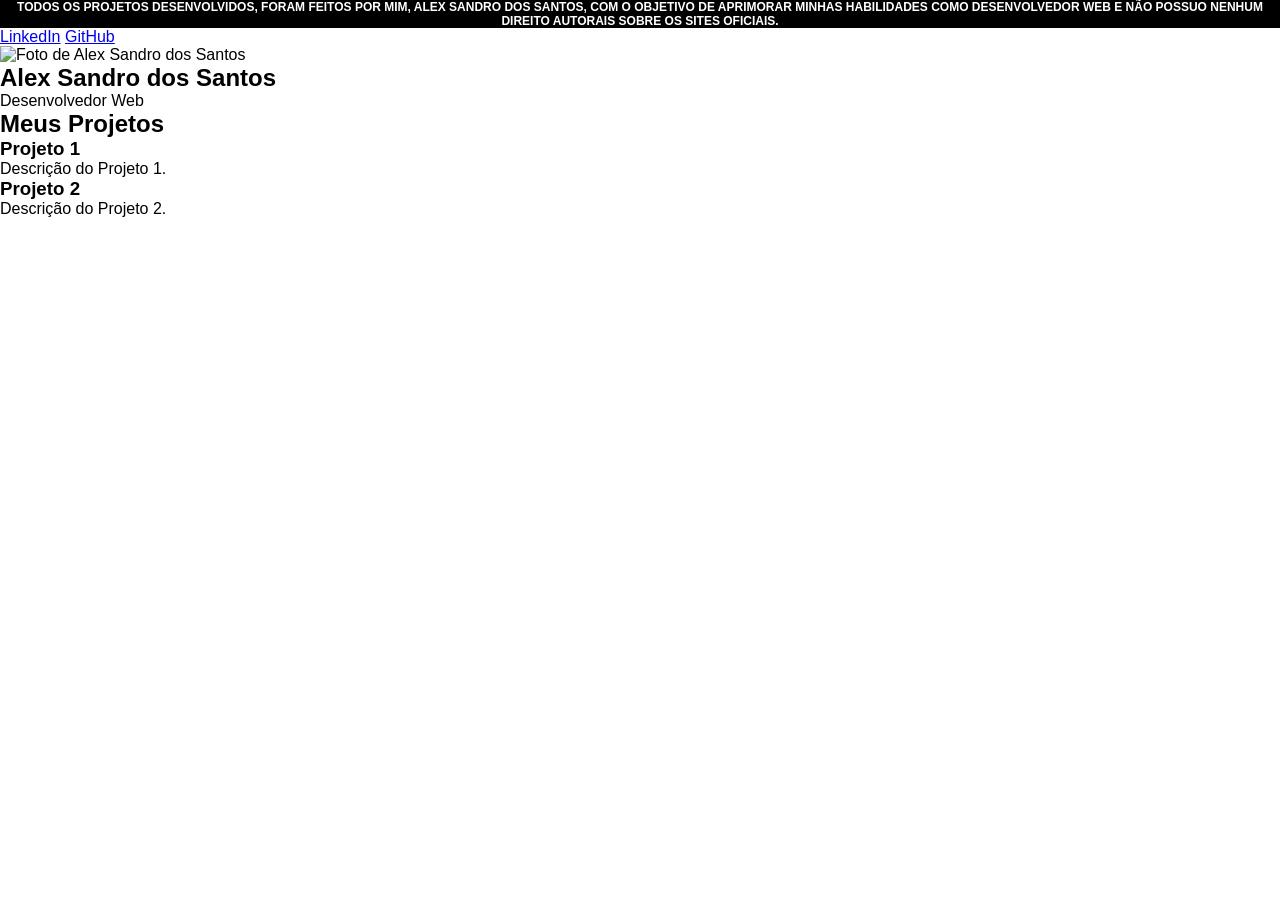
==== index.html @ 8859919f "Add files via upload" ====
<!DOCTYPE html>
<html lang="pt-br">
<head>
    <meta charset="UTF-8">
    <meta name="viewport" content="width=device-width, initial-scale=1.0">
    <title>Bem-vindo ao Meu Portfólio Alex Sandro dos Santos</title>
    <link rel="stylesheet" href="style-portifolio.css">
</head>
<body>
    <header>
        <h6 class="alertas">Todos os projetos desenvolvidos, foram feitos por mim, Alex Sandro dos Santos, com o objetivo de aprimorar minhas habilidades como desenvolvedor web e não possuo nenhum direito autorais sobre os sites oficiais.
        </h6>
        <section class="redes-sociais">
            <a href="https://www.linkedin.com/in/alex-sandro-dos-santos-5a2408170/" target="_blank">LinkedIn</a>
            <a href="https://github.com/AlexSandro233" target="_blank">GitHub</a>
        
            <div class="logo">
                <img src="img/foto.png" alt="Foto de Alex Sandro dos Santos">
            </div>
            <div>
                <h1>Alex Sandro dos Santos</h1>
                <p>Desenvolvedor Web</p>
            </div>
        </section>
    </header>
    <main>
        <section class="projetos">
            <h2>Meus Projetos</h2>
            <div class="projeto">
                <h3>Projeto 1</h3>
                <p>Descrição do Projeto 1.</p>
            </div>
            <div class="projeto">
                <h3>Projeto 2</h3>
                <p>Descrição do Projeto 2.</p>
            </div>
            <!-- Adicione mais projetos conforme necessário -->
        </section>
    </main>
</body>
</html>
---- style-portifolio.css ----
*{
    margin: 0;
    padding: 0;
    box-sizing: border-box;
    font-family: 'Poppins', sans-serif;
}
h6{
    text-transform: uppercase;
    text-align: center;
    margin-bottom: 0px;
    padding: 0px;
    background-color: #000;
    color: #fff;   
    font-size: 12px;
}
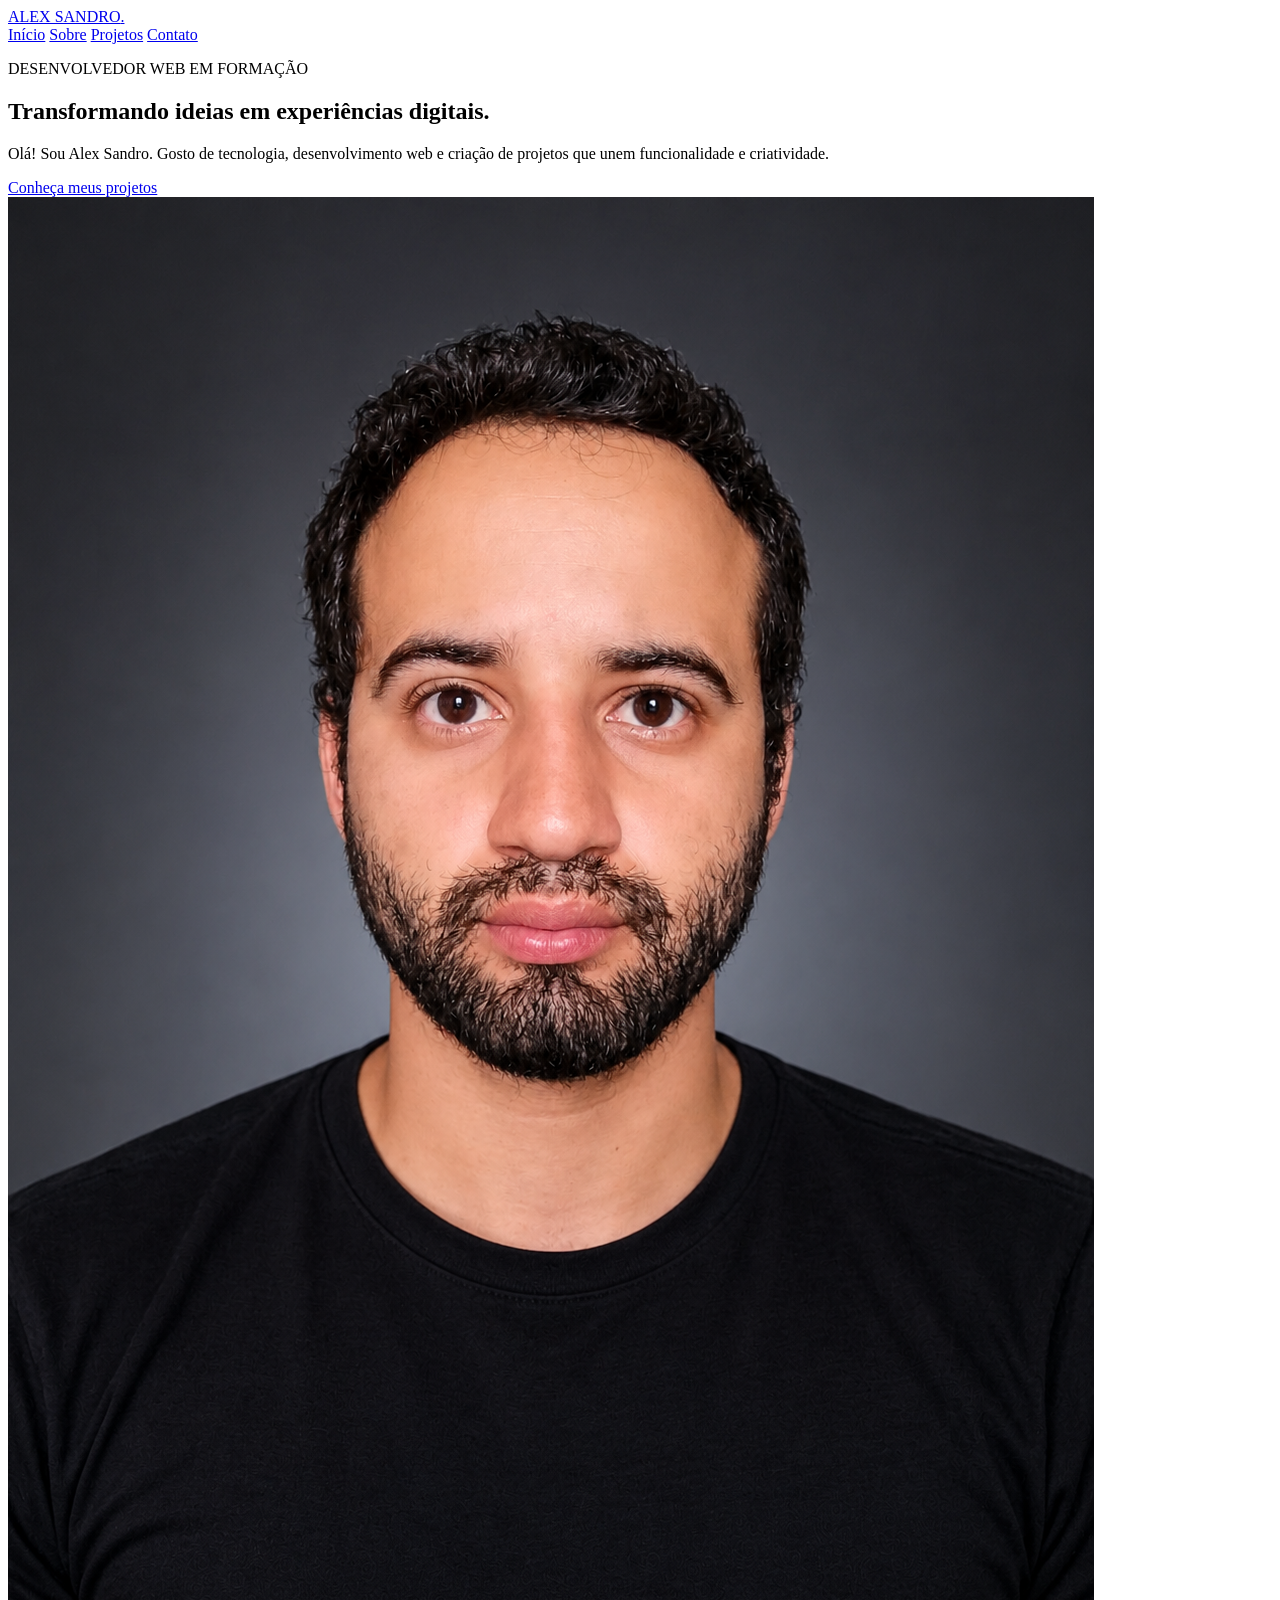
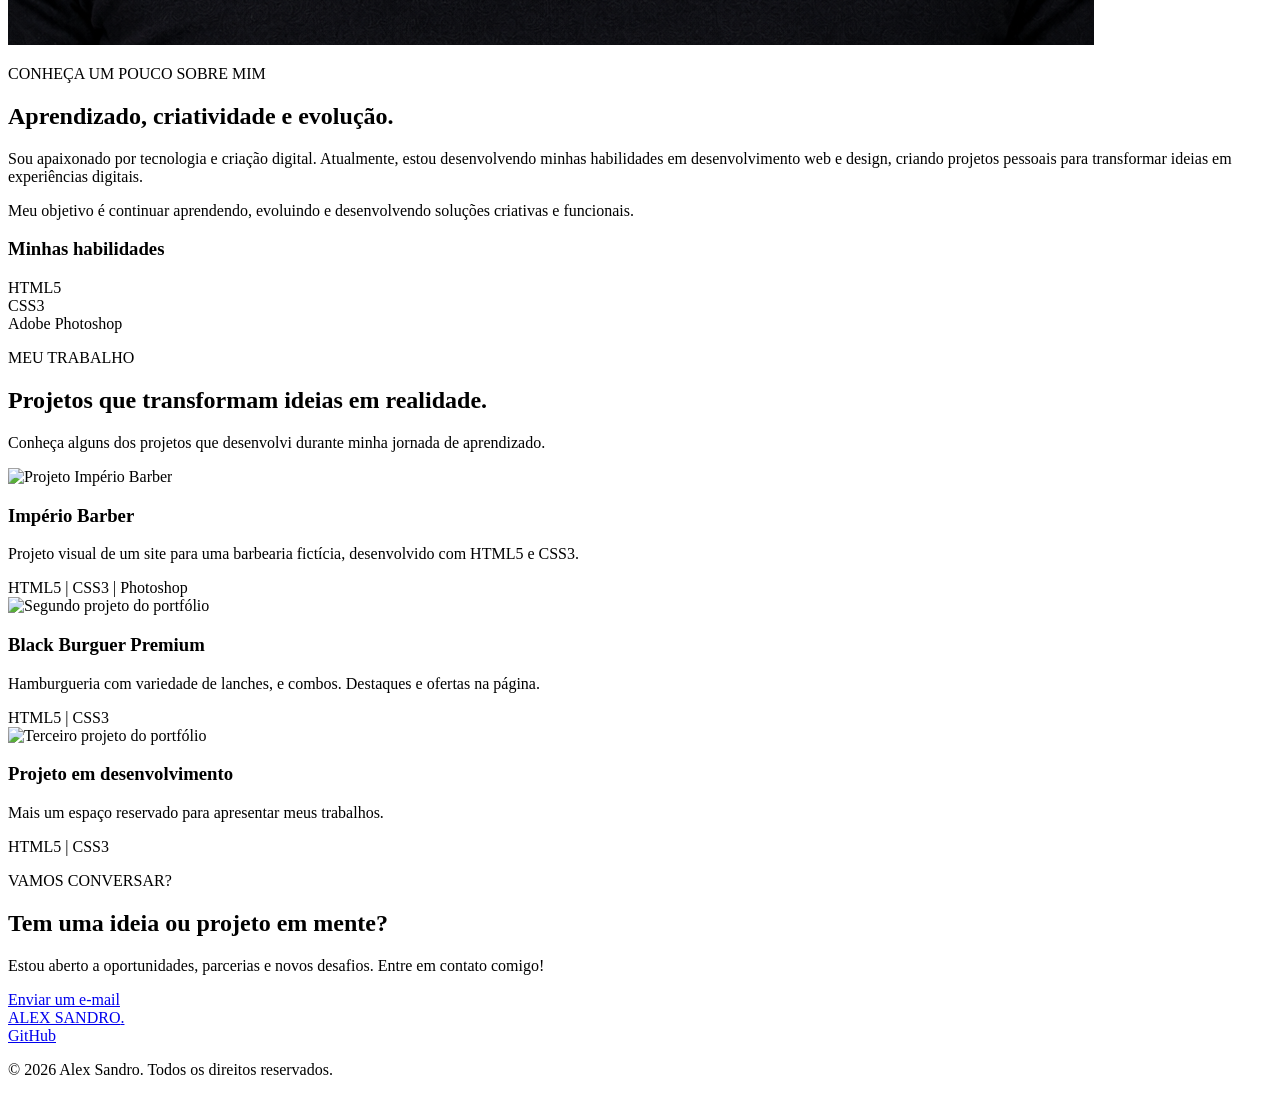
==== commit 0501ca48: "Revamp portfolio structure and content Updated the portfolio layout and content, including new secti" ====
--- a/index.html
+++ b/index.html
@@ -1,42 +1,278 @@
+
 <!DOCTYPE html>
-<html lang="pt-br">
+<html lang="pt-BR">
+
 <head>
     <meta charset="UTF-8">
     <meta name="viewport" content="width=device-width, initial-scale=1.0">
-    <title>Bem-vindo ao Meu Portfólio Alex Sandro dos Santos</title>
+
+    <title>Alex Sandro | Portfólio</title>
+
     <link rel="stylesheet" href="style-portifolio.css">
 </head>
+
 <body>
+    <!-- CABEÇALHO -->
     <header>
-        <h6 class="alertas">Todos os projetos desenvolvidos, foram feitos por mim, Alex Sandro dos Santos, com o objetivo de aprimorar minhas habilidades como desenvolvedor web e não possuo nenhum direito autorais sobre os sites oficiais.
-        </h6>
-        <section class="redes-sociais">
-            <a href="https://www.linkedin.com/in/alex-sandro-dos-santos-5a2408170/" target="_blank">LinkedIn</a>
-            <a href="https://github.com/AlexSandro233" target="_blank">GitHub</a>
+        <a href="#inicio" class="logo">
+            ALEX SANDRO<span>.</span>
+        </a>
+
+        <nav aria-label="Navegação principal">
+            <a href="#inicio">Início</a>
+            <a href="#sobre">Sobre</a>
+            <a href="#projetos">Projetos</a>
+            <a href="#contato">Contato</a>
+        </nav>
+
+    </header>
+
+    <!-- CONTEÚDO PRINCIPAL -->
+    <main>
+
+        <!-- PRIMEIRA TELA -->
+        <section id="inicio" class="inicio">
+
+            <div class="apresentacao">
+
+                <p class="subtitulo">
+                    DESENVOLVEDOR WEB EM FORMAÇÃO
+                </p>
+
+                <h1>
+                    Transformando ideias em experiências digitais.
+                </h1>
+
+                <p class="descricao">
+                    Olá! Sou Alex Sandro. Gosto de tecnologia,
+                    desenvolvimento web e criação de projetos
+                    que unem funcionalidade e criatividade.
+                </p>
+
+                <a href="#projetos" class="botao">
+                    Conheça meus projetos
+                </a>
+
+            </div>
+
+            <div class="foto-perfil">
+
+                <img src="img/foto-perfil.png"
+                     alt="Foto de Alex Sandro">
+
+            </div>
+
+        </section>
         
-            <div class="logo">
-                <img src="img/foto.png" alt="Foto de Alex Sandro dos Santos">
-            </div>
-            <div>
-                <h1>Alex Sandro dos Santos</h1>
-                <p>Desenvolvedor Web</p>
-            </div>
-        </section>
-    </header>
-    <main>
-        <section class="projetos">
-            <h2>Meus Projetos</h2>
-            <div class="projeto">
-                <h3>Projeto 1</h3>
-                <p>Descrição do Projeto 1.</p>
-            </div>
-            <div class="projeto">
-                <h3>Projeto 2</h3>
-                <p>Descrição do Projeto 2.</p>
-            </div>
-            <!-- Adicione mais projetos conforme necessário -->
-        </section>
+<!-- SEÇÃO SOBRE MIM -->
+
+<section id="sobre" class="sobre">
+
+    <div class="sobre-conteudo">
+
+        <p class="subtitulo">CONHEÇA UM POUCO SOBRE MIM</p>
+
+        <h2>Aprendizado, criatividade e evolução.</h2>
+
+        <p>
+            Sou apaixonado por tecnologia e criação digital.
+            Atualmente, estou desenvolvendo minhas habilidades
+            em desenvolvimento web e design, criando projetos
+            pessoais para transformar ideias em experiências
+            digitais.
+        </p>
+
+        <p>
+            Meu objetivo é continuar aprendendo, evoluindo
+            e desenvolvendo soluções criativas e funcionais.
+        </p>
+
+    </div>
+
+    <div class="habilidades">
+
+        <h3>Minhas habilidades</h3>
+
+        <div class="habilidade-item">
+            <span>HTML5</span>
+        </div>
+
+        <div class="habilidade-item">
+            <span>CSS3</span>
+        </div>
+
+        <div class="habilidade-item">
+            <span>Adobe Photoshop</span>
+        </div>
+
+    </div>
+
+</section>
+
+<!-- SEÇÃO DE PROJETOS -->
+
+<section id="projetos" class="projetos">
+
+    <div class="projetos-titulo">
+
+        <p class="subtitulo">MEU TRABALHO</p>
+
+        <h2>Projetos que transformam ideias em realidade.</h2>
+
+        <p>
+            Conheça alguns dos projetos que desenvolvi
+            durante minha jornada de aprendizado.
+        </p>
+
+    </div>
+
+    <div class="projetos-container">
+
+        <!-- PROJETO 1 -->
+
+        <div class="projeto-card">
+
+            <div class="projeto-imagem">
+                <img src="img/imperio-barber.png"
+                     alt="Projeto Império Barber">
+            </div>
+
+            <div class="projeto-info">
+
+                <h3>Império Barber</h3>
+
+                <p>
+                    Projeto visual de um site para uma
+                    barbearia fictícia, desenvolvido com
+                    HTML5 e CSS3.
+                </p>
+
+                <span>HTML5 | CSS3 | Photoshop</span>
+
+            </div>
+
+        </div>
+
+        <!-- PROJETO 2 -->
+
+        <div class="projeto-card">
+
+            <div class="projeto-imagem">
+                <img src="img/black-burguer-banner.png"
+                     alt="Segundo projeto do portfólio">
+            </div>
+
+            <div class="projeto-info">
+
+                <h3>Black Burguer Premium</h3>
+
+                <p>
+                    Hamburgueria com variedade de lanches, e combos. Destaques e ofertas na página.
+                </p>
+
+                <span>HTML5 | CSS3</span>
+
+            </div>
+
+        </div>
+
+        <!-- PROJETO 3 -->
+
+        <div class="projeto-card">
+
+            <div class="projeto-imagem">
+                <img src="img/projeto-03.jpg"
+                     alt="Terceiro projeto do portfólio">
+            </div>
+
+            <div class="projeto-info">
+
+                <h3>Projeto em desenvolvimento</h3>
+
+                <p>
+                    Mais um espaço reservado para
+                    apresentar meus trabalhos.
+                </p>
+
+                <span>HTML5 | CSS3</span>
+
+            </div>
+
+        </div>
+
+    </div>
+
+</section>
+
+<!-- SEÇÃO DE CONTATO -->
+
+<section id="contato" class="contato">
+
+    <div class="contato-conteudo">
+
+        <p class="subtitulo">VAMOS CONVERSAR?</p>
+
+        <h2>Tem uma ideia ou projeto em mente?</h2>
+
+        <p>
+            Estou aberto a oportunidades, parcerias
+            e novos desafios. Entre em contato comigo!
+        </p>
+
+        <a href="mailto:alex.sandro.dos.santos159@gmail.com" class="botao">
+            Enviar um e-mail
+        </a>
+
+    </div>
+
+</section>
+
     </main>
+
+<!-- RODAPÉ -->
+
+<footer class="rodape">
+
+    <div class="rodape-conteudo">
+
+        <a href="#inicio" class="logo">
+            ALEX SANDRO<span>.</span>
+        </a>
+
+
+        
+        <div class="redes-sociais">
+
+            <a href="https://github.com/AlexSandro233"
+            target="_blank"
+            rel="noopener noreferrer">
+                GitHub
+            </a>
+
+            <!-- <a href="https://www.linkedin.com/in/alex-sandro-dos-santos-5a2408170/"
+            target="_blank"
+            rel="noopener noreferrer">
+                LinkedIn
+            </a>
+
+            <a href="https://www.workana.com/freelancer/7fecaada188223071b6bdd26df750cc5"
+            target="_blank"
+            rel="noopener noreferrer">
+                Workana
+            </a> -->
+
+        </div>
+
+
+
+        <p class="copyright">
+            © 2026 Alex Sandro. Todos os direitos reservados.
+        </p>
+
+    </div>
+
+</footer>
+
 </body>
+
 </html>
-
--- a/style-portifolio.css
+++ b/style-portifolio.css
@@ -1,15 +1,278 @@
-*{
-    margin: 0;
-    padding: 0;
-    box-sizing: border-box;
-    font-family: 'Poppins', sans-serif;
-}
-h6{
-    text-transform: uppercase;
-    text-align: center;
-    margin-bottom: 0px;
-    padding: 0px;
-    background-color: #000;
-    color: #fff;   
-    font-size: 12px;
-}+
+<!DOCTYPE html>
+<html lang="pt-BR">
+
+<head>
+    <meta charset="UTF-8">
+    <meta name="viewport" content="width=device-width, initial-scale=1.0">
+
+    <title>Alex Sandro | Portfólio</title>
+
+    <link rel="stylesheet" href="style-portifolio.css">
+</head>
+
+<body>
+    <!-- CABEÇALHO -->
+    <header>
+        <a href="#inicio" class="logo">
+            ALEX SANDRO<span>.</span>
+        </a>
+
+        <nav aria-label="Navegação principal">
+            <a href="#inicio">Início</a>
+            <a href="#sobre">Sobre</a>
+            <a href="#projetos">Projetos</a>
+            <a href="#contato">Contato</a>
+        </nav>
+
+    </header>
+
+    <!-- CONTEÚDO PRINCIPAL -->
+    <main>
+
+        <!-- PRIMEIRA TELA -->
+        <section id="inicio" class="inicio">
+
+            <div class="apresentacao">
+
+                <p class="subtitulo">
+                    DESENVOLVEDOR WEB EM FORMAÇÃO
+                </p>
+
+                <h1>
+                    Transformando ideias em experiências digitais.
+                </h1>
+
+                <p class="descricao">
+                    Olá! Sou Alex Sandro. Gosto de tecnologia,
+                    desenvolvimento web e criação de projetos
+                    que unem funcionalidade e criatividade.
+                </p>
+
+                <a href="#projetos" class="botao">
+                    Conheça meus projetos
+                </a>
+
+            </div>
+
+            <div class="foto-perfil">
+
+                <img src="img/foto-perfil.png"
+                     alt="Foto de Alex Sandro">
+
+            </div>
+
+        </section>
+        
+<!-- SEÇÃO SOBRE MIM -->
+
+<section id="sobre" class="sobre">
+
+    <div class="sobre-conteudo">
+
+        <p class="subtitulo">CONHEÇA UM POUCO SOBRE MIM</p>
+
+        <h2>Aprendizado, criatividade e evolução.</h2>
+
+        <p>
+            Sou apaixonado por tecnologia e criação digital.
+            Atualmente, estou desenvolvendo minhas habilidades
+            em desenvolvimento web e design, criando projetos
+            pessoais para transformar ideias em experiências
+            digitais.
+        </p>
+
+        <p>
+            Meu objetivo é continuar aprendendo, evoluindo
+            e desenvolvendo soluções criativas e funcionais.
+        </p>
+
+    </div>
+
+    <div class="habilidades">
+
+        <h3>Minhas habilidades</h3>
+
+        <div class="habilidade-item">
+            <span>HTML5</span>
+        </div>
+
+        <div class="habilidade-item">
+            <span>CSS3</span>
+        </div>
+
+        <div class="habilidade-item">
+            <span>Adobe Photoshop</span>
+        </div>
+
+    </div>
+
+</section>
+
+<!-- SEÇÃO DE PROJETOS -->
+
+<section id="projetos" class="projetos">
+
+    <div class="projetos-titulo">
+
+        <p class="subtitulo">MEU TRABALHO</p>
+
+        <h2>Projetos que transformam ideias em realidade.</h2>
+
+        <p>
+            Conheça alguns dos projetos que desenvolvi
+            durante minha jornada de aprendizado.
+        </p>
+
+    </div>
+
+    <div class="projetos-container">
+
+        <!-- PROJETO 1 -->
+
+        <div class="projeto-card">
+
+            <div class="projeto-imagem">
+                <img src="img/imperio-barber.png"
+                     alt="Projeto Império Barber">
+            </div>
+
+            <div class="projeto-info">
+
+                <h3>Império Barber</h3>
+
+                <p>
+                    Projeto visual de um site para uma
+                    barbearia fictícia, desenvolvido com
+                    HTML5 e CSS3.
+                </p>
+
+                <span>HTML5 | CSS3 | Photoshop</span>
+
+            </div>
+
+        </div>
+
+        <!-- PROJETO 2 -->
+
+        <div class="projeto-card">
+
+            <div class="projeto-imagem">
+                <img src="img/black-burguer-banner.png"
+                     alt="Segundo projeto do portfólio">
+            </div>
+
+            <div class="projeto-info">
+
+                <h3>Black Burguer Premium</h3>
+
+                <p>
+                    Hamburgueria com variedade de lanches, e combos. Destaques e ofertas na página.
+                </p>
+
+                <span>HTML5 | CSS3</span>
+
+            </div>
+
+        </div>
+
+        <!-- PROJETO 3 -->
+
+        <div class="projeto-card">
+
+            <div class="projeto-imagem">
+                <img src="img/projeto-03.jpg"
+                     alt="Terceiro projeto do portfólio">
+            </div>
+
+            <div class="projeto-info">
+
+                <h3>Projeto em desenvolvimento</h3>
+
+                <p>
+                    Mais um espaço reservado para
+                    apresentar meus trabalhos.
+                </p>
+
+                <span>HTML5 | CSS3</span>
+
+            </div>
+
+        </div>
+
+    </div>
+
+</section>
+
+<!-- SEÇÃO DE CONTATO -->
+
+<section id="contato" class="contato">
+
+    <div class="contato-conteudo">
+
+        <p class="subtitulo">VAMOS CONVERSAR?</p>
+
+        <h2>Tem uma ideia ou projeto em mente?</h2>
+
+        <p>
+            Estou aberto a oportunidades, parcerias
+            e novos desafios. Entre em contato comigo!
+        </p>
+
+        <a href="mailto:alex.sandro.dos.santos159@gmail.com" class="botao">
+            Enviar um e-mail
+        </a>
+
+    </div>
+
+</section>
+
+    </main>
+
+<!-- RODAPÉ -->
+
+<footer class="rodape">
+
+    <div class="rodape-conteudo">
+
+        <a href="#inicio" class="logo">
+            ALEX SANDRO<span>.</span>
+        </a>
+
+
+        
+        <div class="redes-sociais">
+
+            <a href="https://github.com/AlexSandro233"
+            target="_blank"
+            rel="noopener noreferrer">
+                GitHub
+            </a>
+
+            <!-- <a href="https://www.linkedin.com/in/alex-sandro-dos-santos-5a2408170/"
+            target="_blank"
+            rel="noopener noreferrer">
+                LinkedIn
+            </a>
+
+            <a href="https://www.workana.com/freelancer/7fecaada188223071b6bdd26df750cc5"
+            target="_blank"
+            rel="noopener noreferrer">
+                Workana
+            </a> -->
+
+        </div>
+
+
+
+        <p class="copyright">
+            © 2026 Alex Sandro. Todos os direitos reservados.
+        </p>
+
+    </div>
+
+</footer>
+
+</body>
+
+</html>
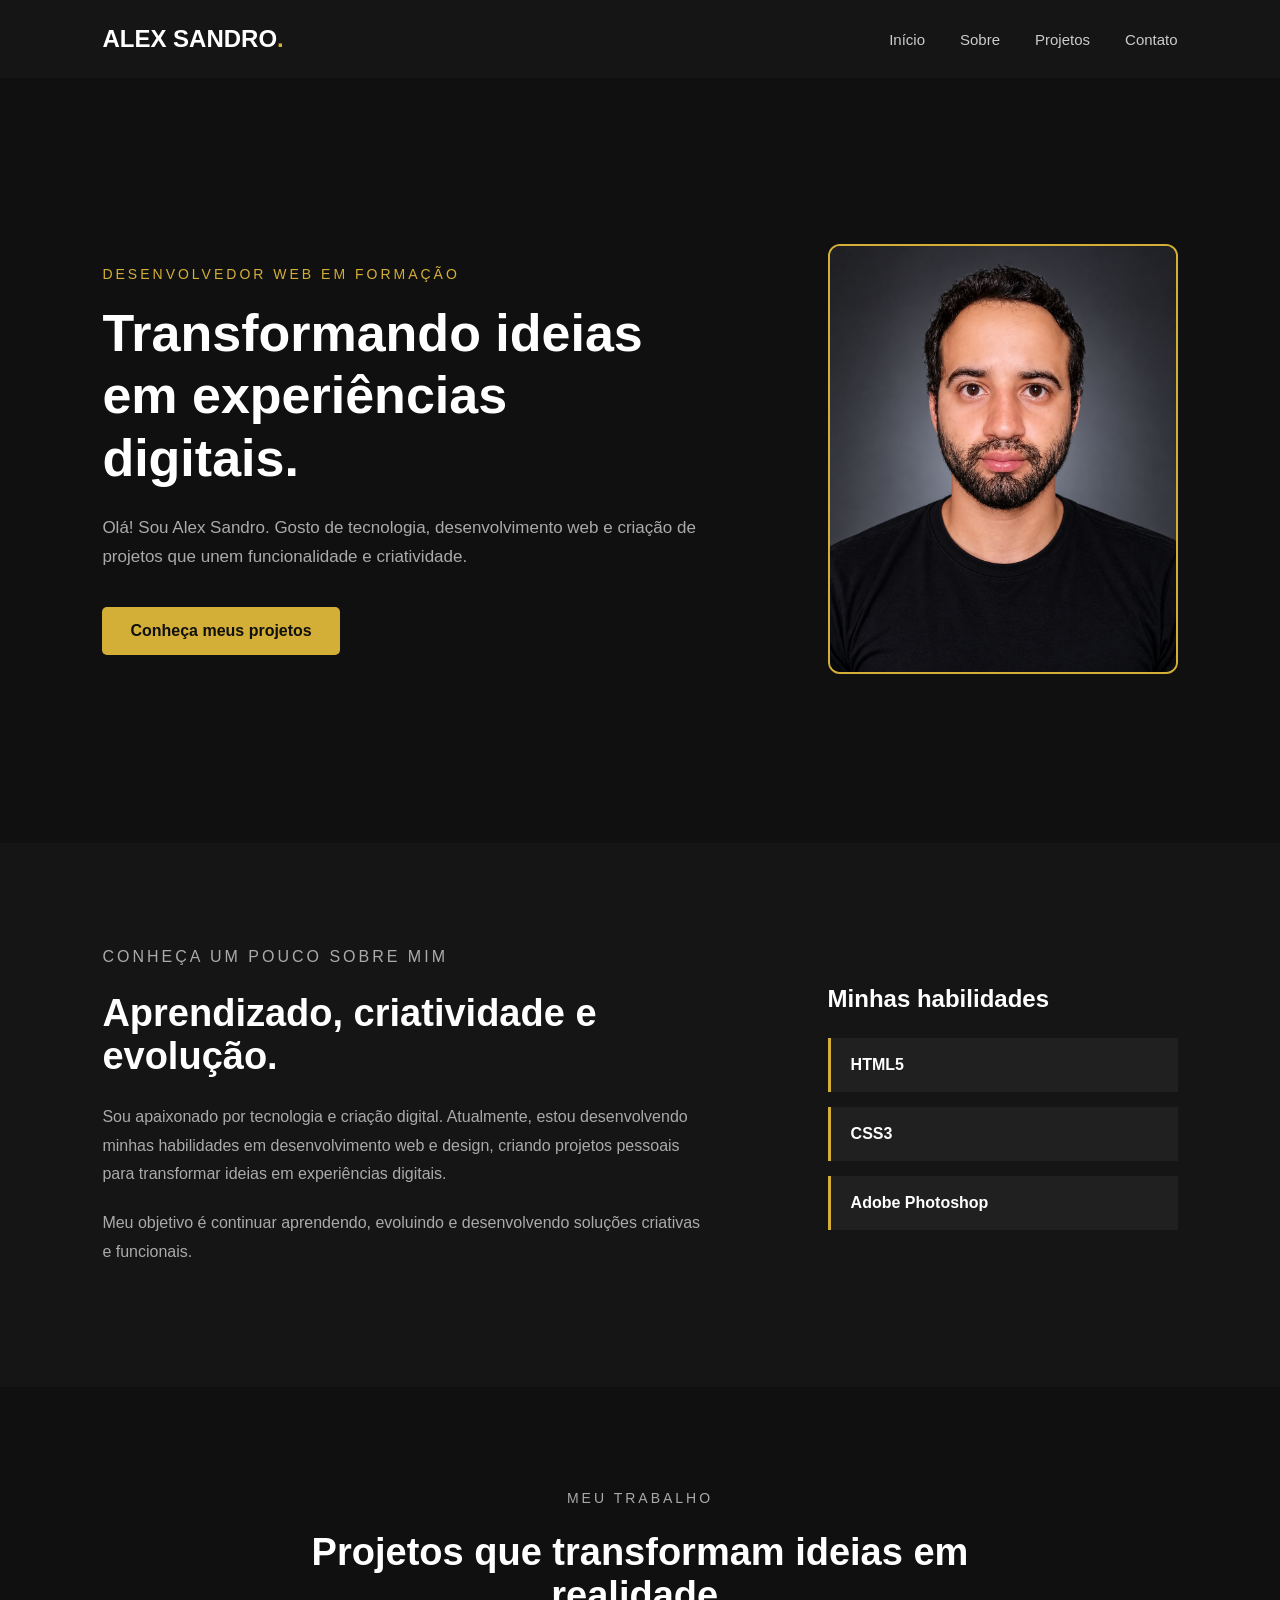
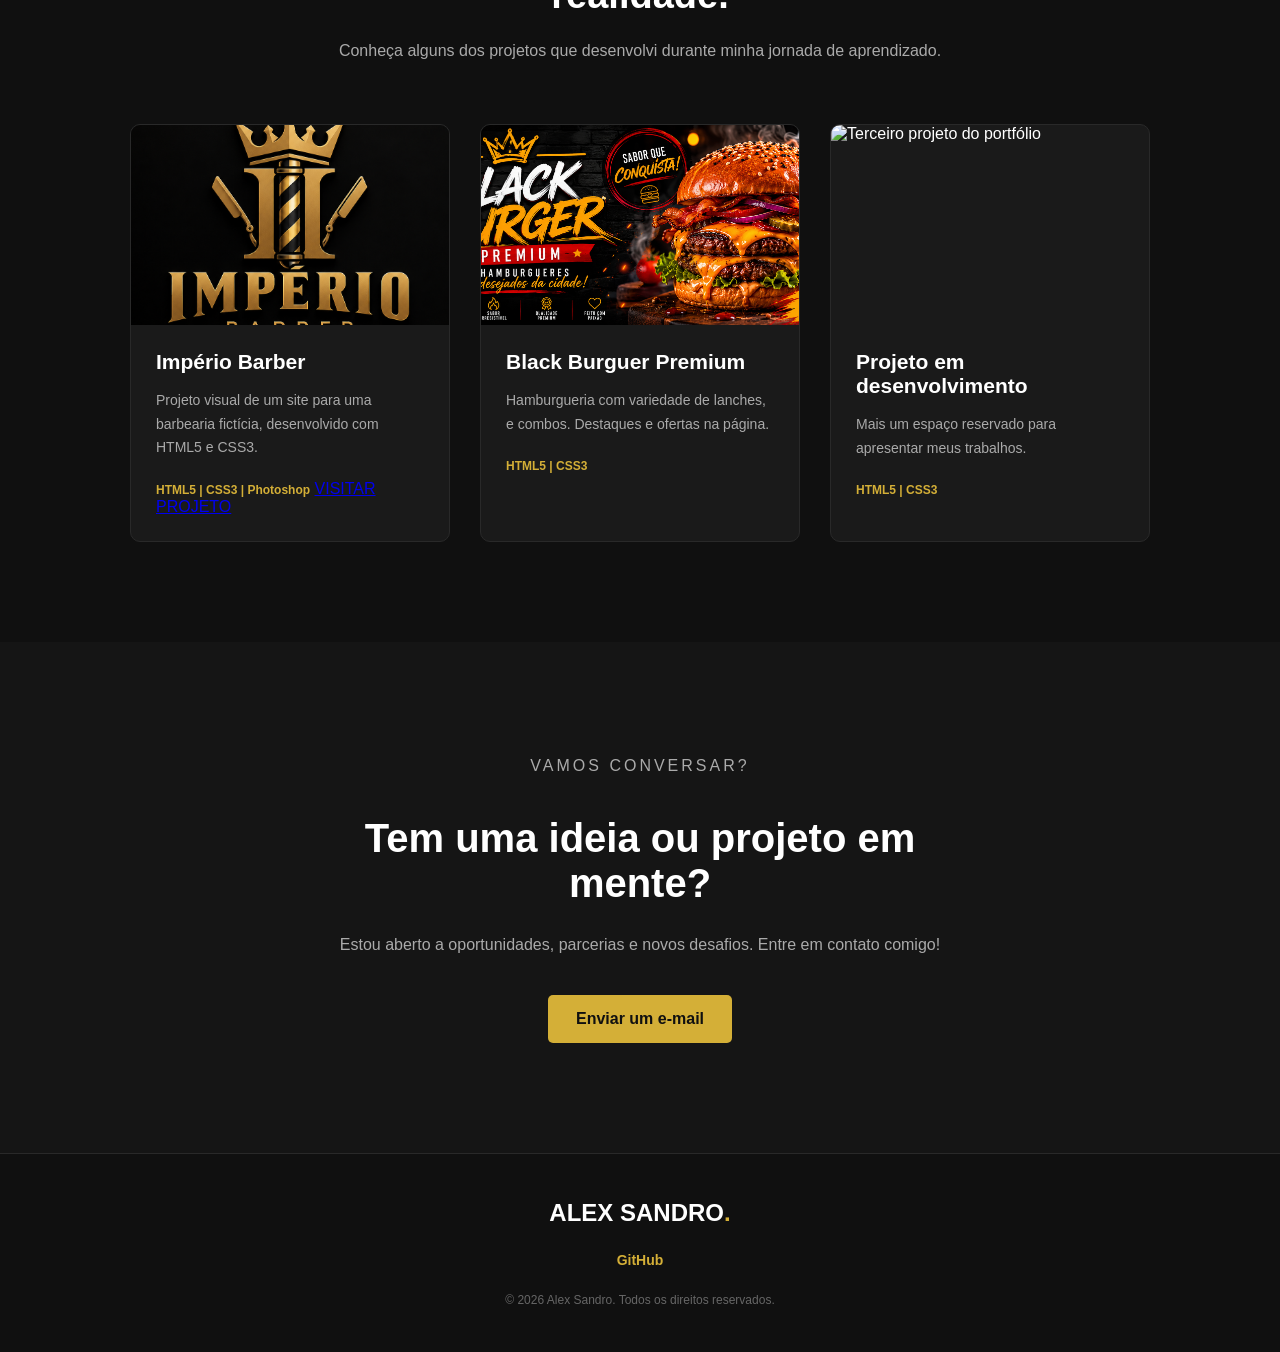
==== commit bc171ee0: "Atualização do index.html versão 1.01 Restored the original content of index.html by removing unnece" ====
--- a/index.html
+++ b/index.html
@@ -148,7 +148,13 @@
                 </p>
 
                 <span>HTML5 | CSS3 | Photoshop</span>
-
+                
+                <a href="https://AlexSandro233.github.io/ImperioBarber/"
+                   target="_blank"
+                   rel="noopener noreferrer"
+                   class="projeto-link">
+                    VISITAR PROJETO
+                </a>
             </div>
 
         </div>
--- a/style-portifolio.css
+++ b/style-portifolio.css
@@ -1,278 +1,491 @@
 
-<!DOCTYPE html>
-<html lang="pt-BR">
-
-<head>
-    <meta charset="UTF-8">
-    <meta name="viewport" content="width=device-width, initial-scale=1.0">
-
-    <title>Alex Sandro | Portfólio</title>
-
-    <link rel="stylesheet" href="style-portifolio.css">
-</head>
-
-<body>
-    <!-- CABEÇALHO -->
-    <header>
-        <a href="#inicio" class="logo">
-            ALEX SANDRO<span>.</span>
-        </a>
-
-        <nav aria-label="Navegação principal">
-            <a href="#inicio">Início</a>
-            <a href="#sobre">Sobre</a>
-            <a href="#projetos">Projetos</a>
-            <a href="#contato">Contato</a>
-        </nav>
-
-    </header>
-
-    <!-- CONTEÚDO PRINCIPAL -->
-    <main>
-
-        <!-- PRIMEIRA TELA -->
-        <section id="inicio" class="inicio">
-
-            <div class="apresentacao">
-
-                <p class="subtitulo">
-                    DESENVOLVEDOR WEB EM FORMAÇÃO
-                </p>
-
-                <h1>
-                    Transformando ideias em experiências digitais.
-                </h1>
-
-                <p class="descricao">
-                    Olá! Sou Alex Sandro. Gosto de tecnologia,
-                    desenvolvimento web e criação de projetos
-                    que unem funcionalidade e criatividade.
-                </p>
-
-                <a href="#projetos" class="botao">
-                    Conheça meus projetos
-                </a>
-
-            </div>
-
-            <div class="foto-perfil">
-
-                <img src="img/foto-perfil.png"
-                     alt="Foto de Alex Sandro">
-
-            </div>
-
-        </section>
-        
-<!-- SEÇÃO SOBRE MIM -->
-
-<section id="sobre" class="sobre">
-
-    <div class="sobre-conteudo">
-
-        <p class="subtitulo">CONHEÇA UM POUCO SOBRE MIM</p>
-
-        <h2>Aprendizado, criatividade e evolução.</h2>
-
-        <p>
-            Sou apaixonado por tecnologia e criação digital.
-            Atualmente, estou desenvolvendo minhas habilidades
-            em desenvolvimento web e design, criando projetos
-            pessoais para transformar ideias em experiências
-            digitais.
-        </p>
-
-        <p>
-            Meu objetivo é continuar aprendendo, evoluindo
-            e desenvolvendo soluções criativas e funcionais.
-        </p>
-
-    </div>
-
-    <div class="habilidades">
-
-        <h3>Minhas habilidades</h3>
-
-        <div class="habilidade-item">
-            <span>HTML5</span>
-        </div>
-
-        <div class="habilidade-item">
-            <span>CSS3</span>
-        </div>
-
-        <div class="habilidade-item">
-            <span>Adobe Photoshop</span>
-        </div>
-
-    </div>
-
-</section>
-
-<!-- SEÇÃO DE PROJETOS -->
-
-<section id="projetos" class="projetos">
-
-    <div class="projetos-titulo">
-
-        <p class="subtitulo">MEU TRABALHO</p>
-
-        <h2>Projetos que transformam ideias em realidade.</h2>
-
-        <p>
-            Conheça alguns dos projetos que desenvolvi
-            durante minha jornada de aprendizado.
-        </p>
-
-    </div>
-
-    <div class="projetos-container">
-
-        <!-- PROJETO 1 -->
-
-        <div class="projeto-card">
-
-            <div class="projeto-imagem">
-                <img src="img/imperio-barber.png"
-                     alt="Projeto Império Barber">
-            </div>
-
-            <div class="projeto-info">
-
-                <h3>Império Barber</h3>
-
-                <p>
-                    Projeto visual de um site para uma
-                    barbearia fictícia, desenvolvido com
-                    HTML5 e CSS3.
-                </p>
-
-                <span>HTML5 | CSS3 | Photoshop</span>
-
-            </div>
-
-        </div>
-
-        <!-- PROJETO 2 -->
-
-        <div class="projeto-card">
-
-            <div class="projeto-imagem">
-                <img src="img/black-burguer-banner.png"
-                     alt="Segundo projeto do portfólio">
-            </div>
-
-            <div class="projeto-info">
-
-                <h3>Black Burguer Premium</h3>
-
-                <p>
-                    Hamburgueria com variedade de lanches, e combos. Destaques e ofertas na página.
-                </p>
-
-                <span>HTML5 | CSS3</span>
-
-            </div>
-
-        </div>
-
-        <!-- PROJETO 3 -->
-
-        <div class="projeto-card">
-
-            <div class="projeto-imagem">
-                <img src="img/projeto-03.jpg"
-                     alt="Terceiro projeto do portfólio">
-            </div>
-
-            <div class="projeto-info">
-
-                <h3>Projeto em desenvolvimento</h3>
-
-                <p>
-                    Mais um espaço reservado para
-                    apresentar meus trabalhos.
-                </p>
-
-                <span>HTML5 | CSS3</span>
-
-            </div>
-
-        </div>
-
-    </div>
-
-</section>
-
-<!-- SEÇÃO DE CONTATO -->
-
-<section id="contato" class="contato">
-
-    <div class="contato-conteudo">
-
-        <p class="subtitulo">VAMOS CONVERSAR?</p>
-
-        <h2>Tem uma ideia ou projeto em mente?</h2>
-
-        <p>
-            Estou aberto a oportunidades, parcerias
-            e novos desafios. Entre em contato comigo!
-        </p>
-
-        <a href="mailto:alex.sandro.dos.santos159@gmail.com" class="botao">
-            Enviar um e-mail
-        </a>
-
-    </div>
-
-</section>
-
-    </main>
-
-<!-- RODAPÉ -->
-
-<footer class="rodape">
-
-    <div class="rodape-conteudo">
-
-        <a href="#inicio" class="logo">
-            ALEX SANDRO<span>.</span>
-        </a>
-
-
-        
-        <div class="redes-sociais">
-
-            <a href="https://github.com/AlexSandro233"
-            target="_blank"
-            rel="noopener noreferrer">
-                GitHub
-            </a>
-
-            <!-- <a href="https://www.linkedin.com/in/alex-sandro-dos-santos-5a2408170/"
-            target="_blank"
-            rel="noopener noreferrer">
-                LinkedIn
-            </a>
-
-            <a href="https://www.workana.com/freelancer/7fecaada188223071b6bdd26df750cc5"
-            target="_blank"
-            rel="noopener noreferrer">
-                Workana
-            </a> -->
-
-        </div>
-
-
-
-        <p class="copyright">
-            © 2026 Alex Sandro. Todos os direitos reservados.
-        </p>
-
-    </div>
-
-</footer>
-
-</body>
-
-</html>
+/* CONFIGURAÇÕES GERAIS */
+
+* {
+    margin: 0;
+    padding: 0;
+    box-sizing: border-box;
+}
+
+html {
+    scroll-behavior: smooth;
+}
+
+body {
+    background-color: #101010;
+    color: #ffffff;
+    font-family: Arial, sans-serif;
+}
+
+/* CABEÇALHO */
+
+header {
+    width: 100%;
+    padding: 25px 8%;
+
+    display: flex;
+    justify-content: space-between;
+    align-items: center;
+
+    background-color: #151515;
+}
+
+/* LOGO */
+
+.logo {
+    color: #ffffff;
+    font-size: 24px;
+    font-weight: bold;
+    text-decoration: none;
+}
+
+.logo span {
+    color: #D4AF37;
+}
+
+/* MENU */
+
+nav {
+    display: flex;
+    gap: 35px;
+}
+
+nav a {
+    position: relative;
+    color: #cccccc;
+    text-decoration: none;
+    font-size: 15px;
+    transition: 0.3s;
+}
+
+nav a:hover {
+    color: #D4AF37;
+}
+
+/* EFEITO DOS LINKS DO MENU */
+
+nav a {
+    position: relative;
+}
+
+nav a::after {
+    content: "";
+    position: absolute;
+
+    width: 0;
+    height: 2px;
+
+    background-color: #D4AF37;
+
+    left: 0;
+    bottom: -6px;
+
+    transition: width 0.3s;
+}
+
+nav a:hover::after {
+    width: 100%;
+}
+nav a:focus-visible,
+.botao:focus-visible,
+.redes-sociais a:focus-visible {
+    outline: 2px solid #D4AF37;
+    outline-offset: 5px;
+}
+
+/* APRESENTAÇÃO PRINCIPAL */
+
+.inicio {
+    min-height: 85vh;
+    padding: 60px 8%;
+
+    display: flex;
+    justify-content: space-between;
+    align-items: center;
+
+    gap: 50px;
+    flex-wrap: wrap;
+}
+
+/* TEXTOS */
+
+.apresentacao {
+    max-width: 600px;
+}
+
+.subtitulo {
+    color: #D4AF37;
+    font-size: 14px;
+    letter-spacing: 3px;
+    margin-bottom: 20px;
+}
+
+.apresentacao h1 {
+    font-size: 52px;
+    line-height: 1.2;
+    margin-bottom: 25px;
+}
+
+.descricao {
+    color: #aaaaaa;
+    font-size: 17px;
+    line-height: 1.7;
+    margin-bottom: 35px;
+}
+
+/* BOTÃO */
+
+.botao {
+    display: inline-block;
+
+    background-color: #D4AF37;
+    color: #101010;
+
+    padding: 15px 28px;
+
+    text-decoration: none;
+    font-weight: bold;
+
+    border-radius: 5px;
+    transition: 0.3s;
+}
+
+.botao:hover {
+    background-color: #ffffff;
+    transform: translateY(-3px);
+}
+
+/* FOTOGRAFIA */
+
+.foto-perfil img {
+    width: 350px;
+    height: 430px;
+
+    object-fit: cover;
+
+    border-radius: 12px;
+    border: 2px solid #D4AF37;
+}
+
+
+/* SEÇÃO SOBRE MIM */
+
+.sobre {
+    padding: 100px 8%;
+
+    display: flex;
+    justify-content: space-between;
+    align-items: center;
+
+    gap: 80px;
+
+    background-color: #151515;
+}
+
+/* CONTEÚDO SOBRE */
+
+.sobre-conteudo {
+    max-width: 600px;
+}
+
+.sobre-conteudo h2 {
+    font-size: 38px;
+    margin-bottom: 25px;
+}
+
+.sobre-conteudo p {
+    color: #aaaaaa;
+    font-size: 16px;
+    line-height: 1.8;
+    margin-bottom: 20px;
+}
+
+/* HABILIDADES */
+
+.habilidades {
+    width: 350px;
+}
+
+.habilidades h3 {
+    font-size: 24px;
+    margin-bottom: 25px;
+}
+
+/* ITENS DE HABILIDADE */
+
+.habilidade-item {
+    padding: 18px 20px;
+    margin-bottom: 15px;
+
+    background-color: #202020;
+
+    border-left: 3px solid #D4AF37;
+
+    transition: 0.3s;
+}
+
+.habilidade-item span {
+    color: #ffffff;
+    font-size: 16px;
+    font-weight: bold;
+}
+
+.habilidade-item:hover {
+    background-color: #292929;
+    transform: translateX(8px);
+}
+
+/* SEÇÃO DE PROJETOS */
+
+.projetos {
+    padding: 100px 8%;
+    background-color: #101010;
+}
+
+/* TÍTULO DA SEÇÃO */
+
+.projetos-titulo {
+    text-align: center;
+    max-width: 700px;
+    margin: 0 auto 60px;
+}
+
+.projetos-titulo h2 {
+    font-size: 38px;
+    margin-bottom: 20px;
+}
+
+.projetos-titulo p {
+    color: #aaaaaa;
+    line-height: 1.7;
+}
+
+/* CONTAINER DOS CARTÕES */
+
+.projetos-container {
+    display: flex;
+    justify-content: center;
+    gap: 30px;
+    flex-wrap: wrap;
+}
+
+/* CARTÃO INDIVIDUAL */
+
+.projeto-card {
+    width: 320px;
+    background-color: #1a1a1a;
+    border-radius: 10px;
+    overflow: hidden;
+    border: 1px solid #292929;
+    transition: 0.3s;
+}
+
+/* EFEITO AO PASSAR O MOUSE */
+
+.projeto-card:hover {
+    transform: translateY(-10px);
+    border-color: #D4AF37;
+}
+
+/* IMAGEM DO PROJETO */
+
+.projeto-imagem {
+    width: 100%;
+    height: 200px;
+    overflow: hidden;
+}
+
+.projeto-imagem img {
+    width: 100%;
+    height: 100%;
+    object-fit: cover;
+    transition: 0.4s;
+}
+
+.projeto-card:hover .projeto-imagem img {
+    transform: scale(1.08);
+}
+
+/* INFORMAÇÕES */
+
+.projeto-info {
+    padding: 25px;
+}
+
+.projeto-info h3 {
+    font-size: 21px;
+    margin-bottom: 15px;
+}
+
+.projeto-info p {
+    color: #aaaaaa;
+    font-size: 14px;
+    line-height: 1.7;
+    margin-bottom: 20px;
+}
+
+.projeto-info span {
+    color: #D4AF37;
+    font-size: 12px;
+    font-weight: bold;
+}
+
+/* SEÇÃO DE CONTATO */
+
+.contato {
+    padding: 110px 8%;
+    background-color: #151515;
+    text-align: center;
+}
+
+/* CONTEÚDO */
+
+.contato-conteudo {
+    max-width: 700px;
+    margin: 0 auto;
+}
+
+.contato h2 {
+    font-size: 40px;
+    margin-bottom: 25px;
+}
+
+.contato p {
+    color: #aaaaaa;
+    font-size: 16px;
+    line-height: 1.8;
+    margin-bottom: 35px;
+}
+
+/* RODAPÉ */
+
+.rodape {
+    padding: 45px 8%;
+    background-color: #101010;
+    border-top: 1px solid #292929;
+    text-align: center;
+}
+
+.rodape-conteudo p {
+    color: #aaaaaa;
+    margin-top: 15px;
+    font-size: 14px;
+}
+
+.rodape-conteudo .copyright {
+    color: #666666;
+    font-size: 12px;
+    margin-top: 25px;
+}
+
+/* REDES SOCIAIS */
+
+.redes-sociais {
+    display: flex;
+    justify-content: center;
+    gap: 20px;
+    margin-top: 25px;
+}
+
+.redes-sociais a {
+    color: #D4AF37;
+    text-decoration: none;
+    font-size: 14px;
+    font-weight: bold;
+    transition: 0.3s;
+}
+
+.redes-sociais a:hover {
+    color: #ffffff;
+}
+
+/* RESPONSIVIDADE - TABLETS E CELULARES */
+
+@media (max-width: 768px) {
+
+    /* CABEÇALHO */
+
+    header {
+        flex-direction: column;
+        gap: 25px;
+    }
+
+    nav {
+        gap: 15px;
+        flex-wrap: wrap;
+        justify-content: center;
+    }
+
+    /* APRESENTAÇÃO */
+
+    .inicio {
+        flex-direction: column;
+        text-align: center;
+        padding: 60px 6%;
+    }
+
+    .apresentacao h1 {
+        font-size: 36px;
+    }
+
+    .foto-perfil img {
+        width: 280px;
+        height: 350px;
+    }
+
+    /* SOBRE MIM */
+
+    .sobre {
+        flex-direction: column;
+        gap: 40px;
+        padding: 70px 6%;
+    }
+
+    .habilidades {
+        width: 100%;
+        max-width: 350px;
+    }
+
+    /* PROJETOS */
+
+    .projetos {
+        padding: 70px 6%;
+    }
+
+    .projetos-titulo h2 {
+        font-size: 30px;
+    }
+
+    .projeto-card {
+        width: 100%;
+        max-width: 400px;
+    }
+
+    /* CONTATO */
+
+    .contato {
+        padding: 80px 6%;
+    }
+
+    .contato h2 {
+        font-size: 30px;
+    }
+
+}
+@media (max-width: 400px) {
+
+    .apresentacao h1 {
+        font-size: 30px;
+    }
+
+    .foto-perfil img {
+        width: 100%;
+        max-width: 280px;
+        height: auto;
+    }
+
+    nav {
+        gap: 12px;
+    }
+
+}
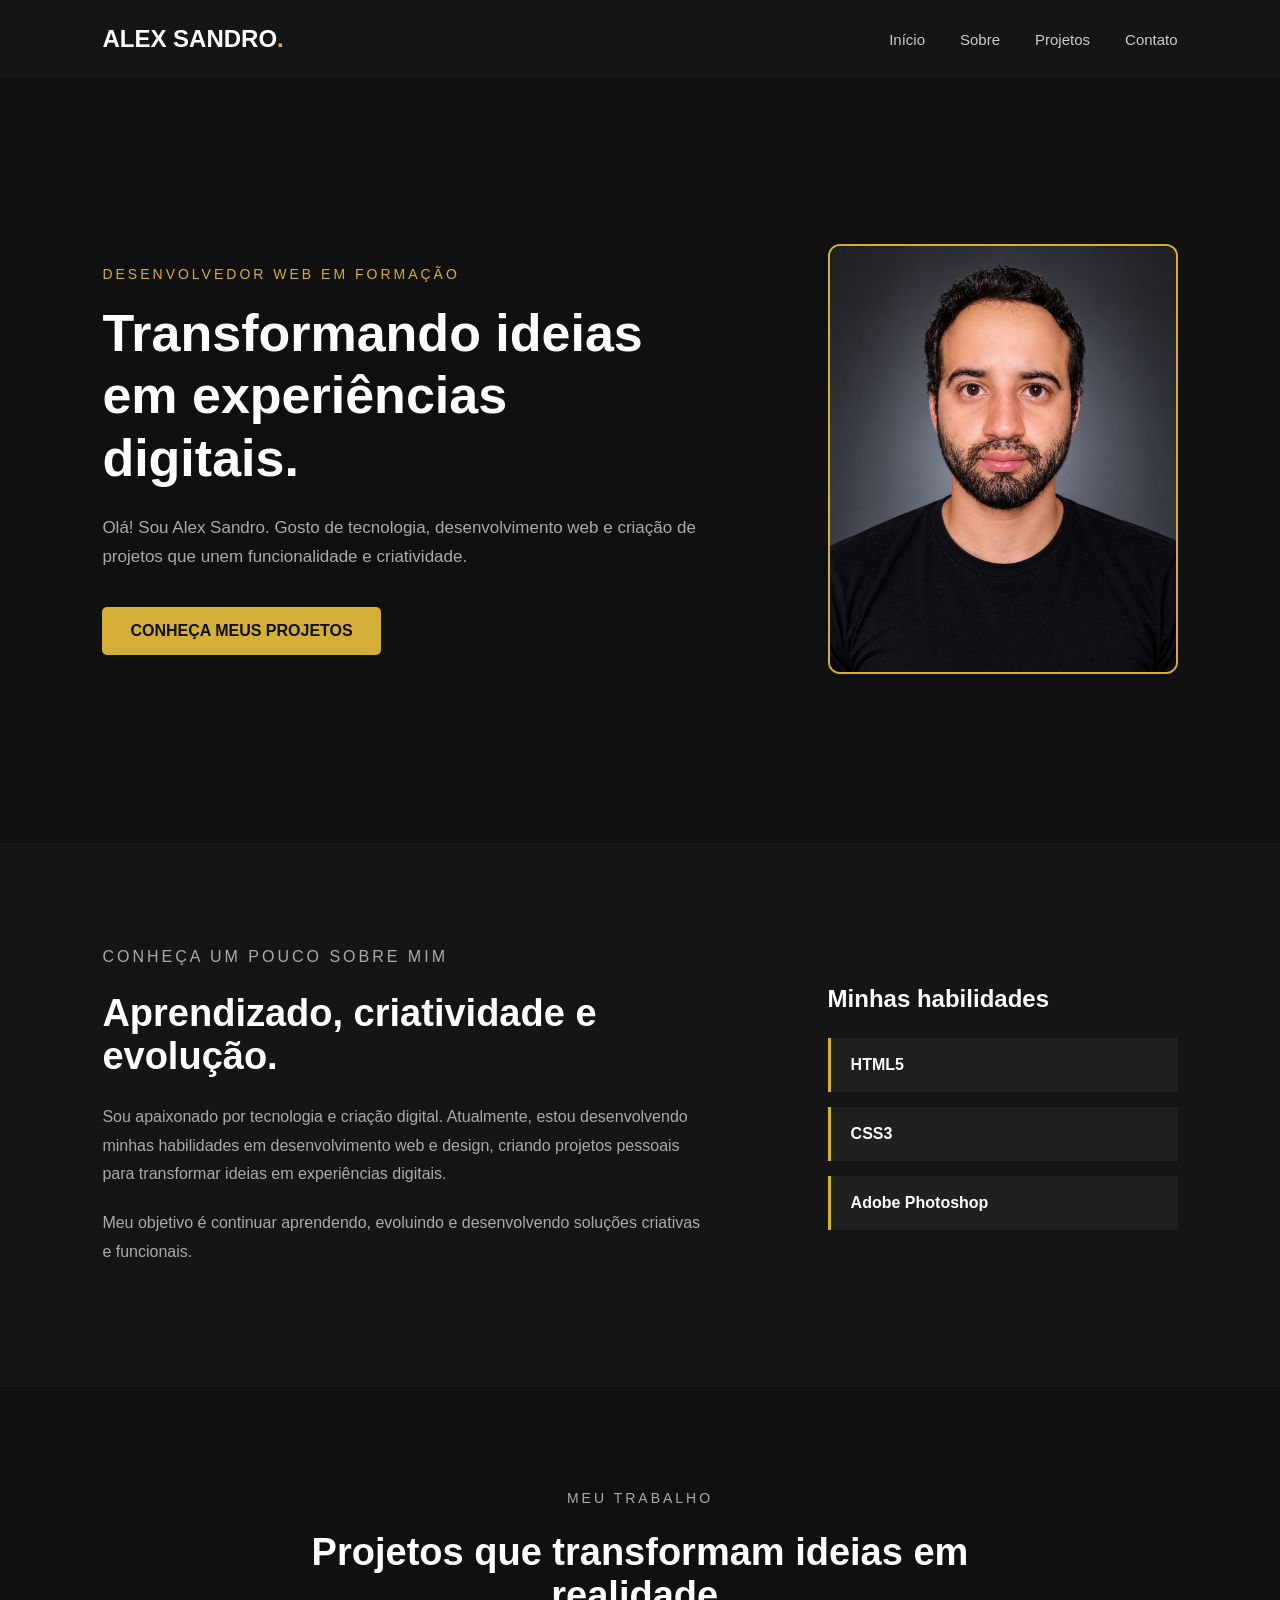
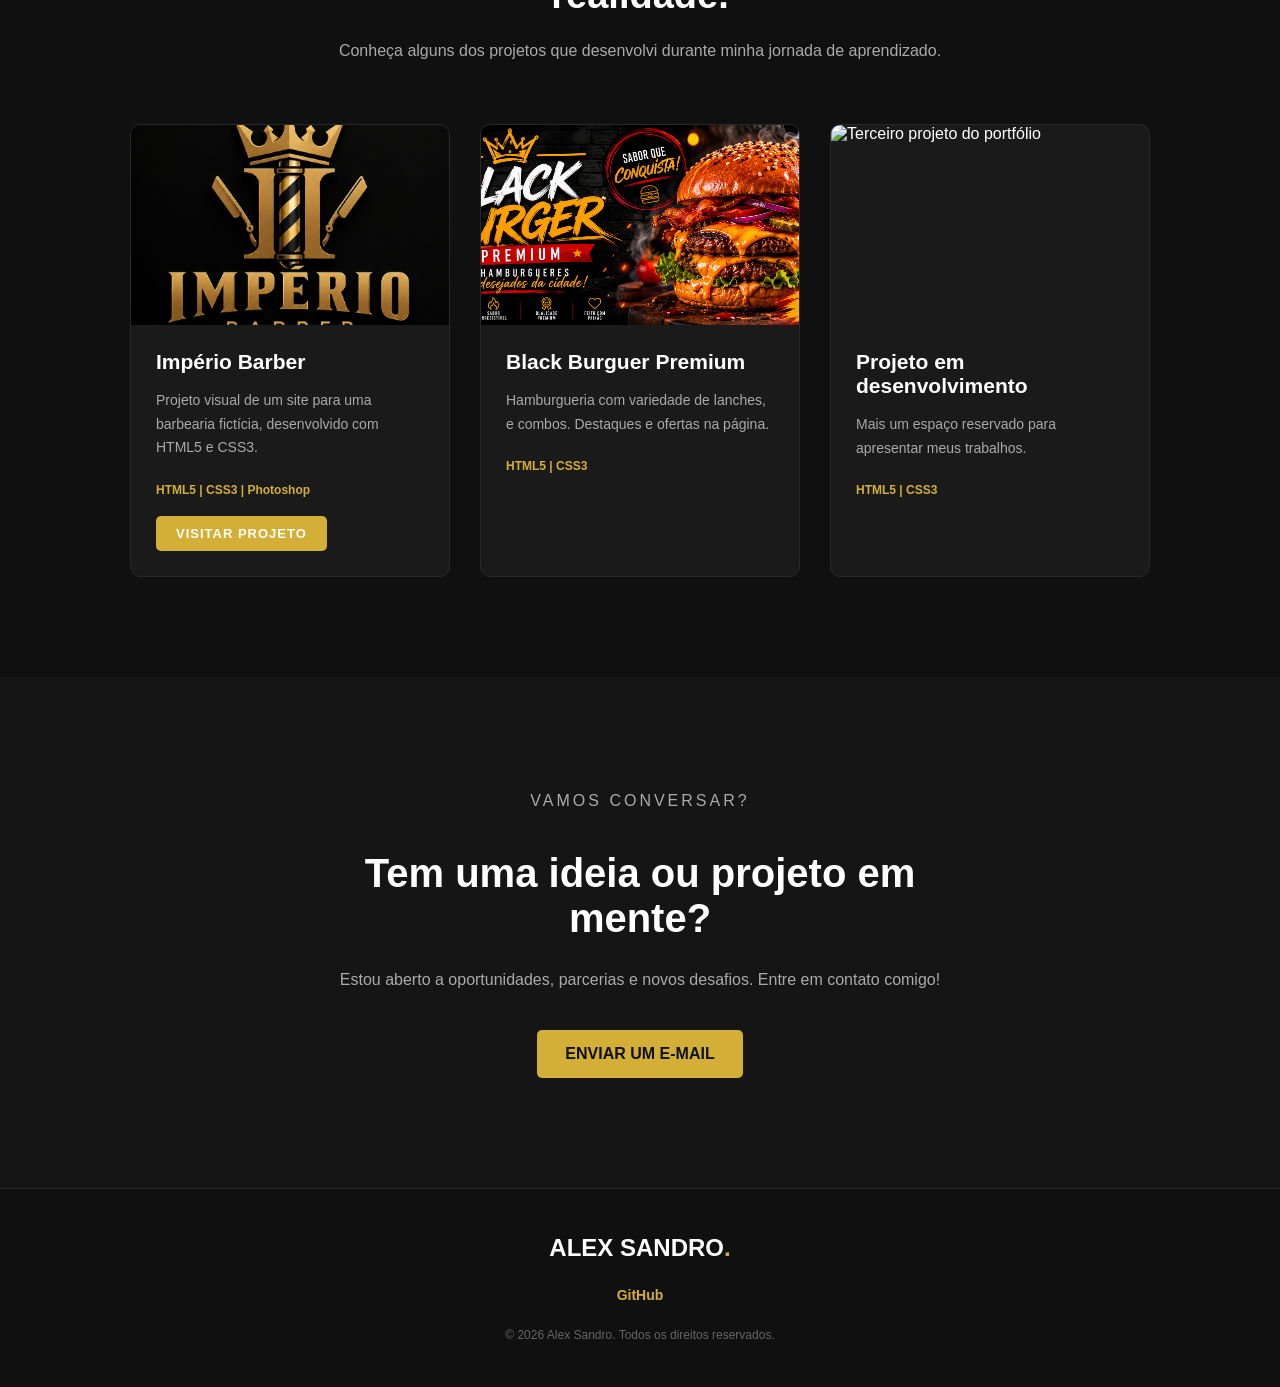
==== commit c3d838bb: "Restore index.html to original state" ====
--- a/index.html
+++ b/index.html
@@ -150,9 +150,9 @@
                 <span>HTML5 | CSS3 | Photoshop</span>
                 
                 <a href="https://AlexSandro233.github.io/ImperioBarber/"
-                   target="_blank"
-                   rel="noopener noreferrer"
-                   class="projeto-link">
+                target="_blank"
+                rel="noopener noreferrer"
+                class="projeto-link">
                     VISITAR PROJETO
                 </a>
             </div>
--- a/style-portifolio.css
+++ b/style-portifolio.css
@@ -142,7 +142,7 @@
     color: #101010;
 
     padding: 15px 28px;
-
+    text-transform: uppercase;
     text-decoration: none;
     font-weight: bold;
 
@@ -330,6 +330,28 @@
     font-weight: bold;
 }
 
+.projeto-link {
+    display: inline-block;
+    margin-top: 18px;
+    padding: 10px 20px;
+
+    color: #ffffff;
+    background-color: #D4AF37;
+
+    text-decoration: none;
+    font-size: 13px;
+    font-weight: bold;
+    letter-spacing: 1px;
+
+    border-radius: 5px;
+    transition: 0.3s;
+}
+
+.projeto-link:hover {
+    background-color: #b8941f;
+    transform: translateY(-3px);
+}
+
 /* SEÇÃO DE CONTATO */
 
 .contato {
